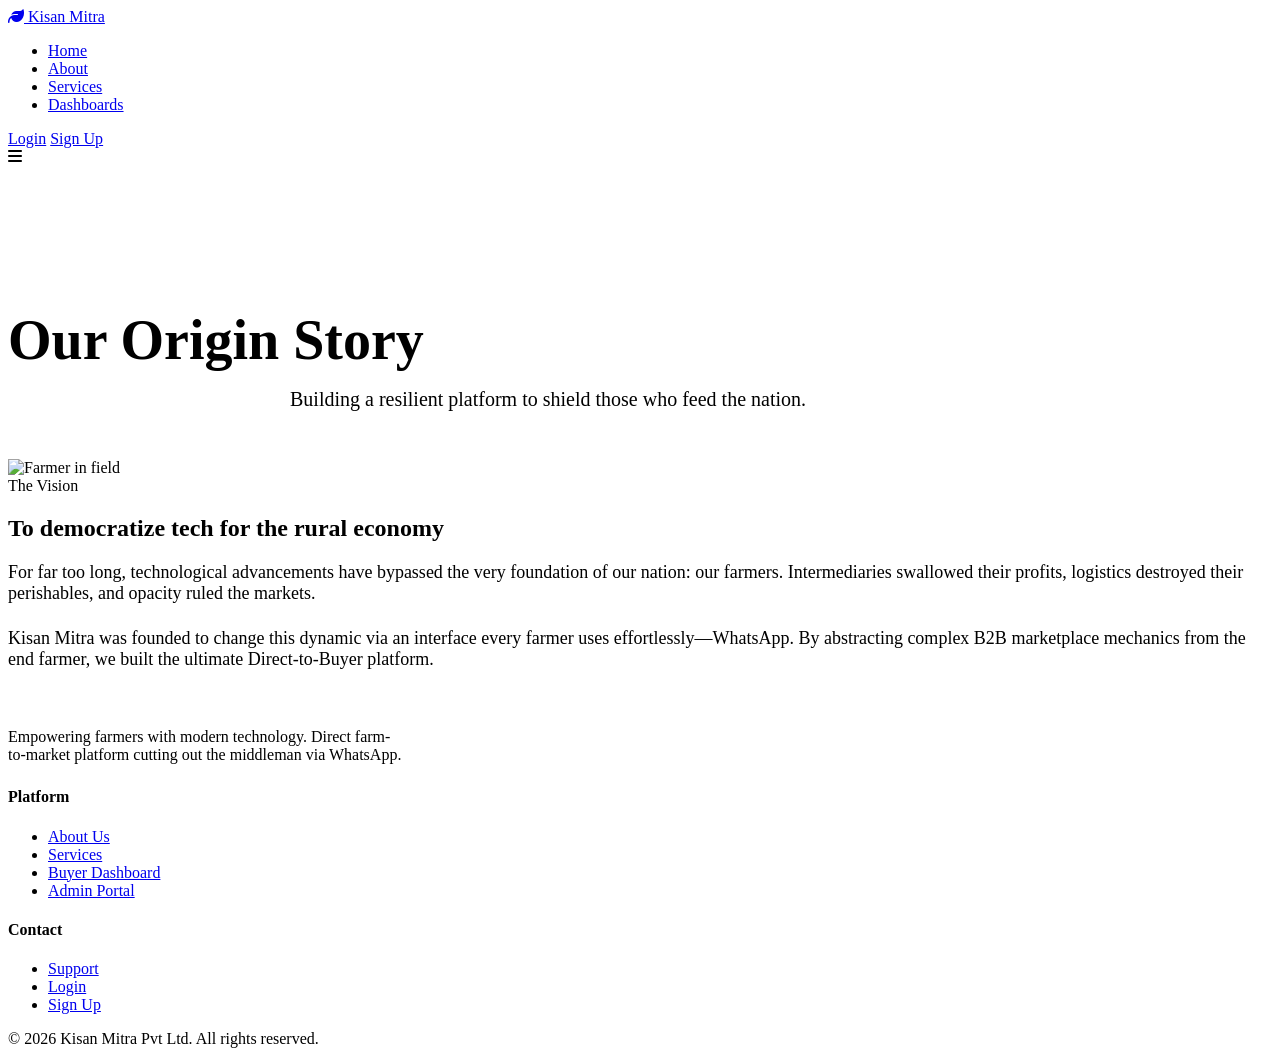
==== about.html @ e93087fe "Add files via upload" ====
<!DOCTYPE html>
<html lang="en">
<head>
    <meta charset="UTF-8">
    <meta name="viewport" content="width=device-width, initial-scale=1.0">
    <title>About Us | Kisan Mitra</title>
    <link href="https://fonts.googleapis.com/css2?family=Inter:wght@300;400;500;600;700;800&display=swap" rel="stylesheet">
    <link rel="stylesheet" href="https://cdnjs.cloudflare.com/ajax/libs/font-awesome/6.4.0/css/all.min.css">
    <link rel="stylesheet" href="css/style.css">
</head>
<body>
    <!-- Navbar -->
    <nav class="navbar">
        <div class="container">
            <div class="logo">
                <a href="index.html"><i class="fa-solid fa-leaf"></i> Kisan Mitra</a>
            </div>
            <ul class="nav-links">
                <li><a href="index.html">Home</a></li>
                <li><a href="about.html" class="active">About</a></li>
                <li><a href="services.html">Services</a></li>
                <li><a href="buyer-dashboard.html">Dashboards</a></li>
            </ul>
            <div class="nav-actions">
                <a href="login.html" class="btn btn-outline">Login</a>
                <a href="register.html" class="btn btn-primary">Sign Up</a>
            </div>
            <div class="hamburger">
                <i class="fa-solid fa-bars"></i>
            </div>
        </div>
    </nav>

    <!-- Header -->
    <section class="section section-light" style="padding: 6rem 0 3rem;">
        <div class="container text-center fade-up">
            <h1 style="font-size: 3.5rem; margin-bottom: 1rem;">Our Origin Story</h1>
            <p style="font-size: 1.25rem; color: var(--text-muted); max-width: 700px; margin: 0 auto;">Building a resilient platform to shield those who feed the nation.</p>
        </div>
    </section>

    <!-- Story -->
    <section class="section">
        <div class="container">
            <div class="grid-2">
                <div class="fade-up">
                    <img src="https://images.unsplash.com/photo-1595841696677-6489ff3f8cd1?ixlib=rb-4.0.3&auto=format&fit=crop&w=800&q=80" alt="Farmer in field" style="border-radius: var(--radius-lg); box-shadow: var(--shadow-lg);">
                </div>
                <div class="fade-up">
                    <span class="badge badge-primary">The Vision</span>
                    <h2>To democratize tech for the rural economy</h2>
                    <p style="color: var(--text-muted); margin-bottom: 1.5rem; font-size: 1.125rem;">For far too long, technological advancements have bypassed the very foundation of our nation: our farmers. Intermediaries swallowed their profits, logistics destroyed their perishables, and opacity ruled the markets.</p>
                    <p style="color: var(--text-muted); margin-bottom: 1.5rem; font-size: 1.125rem;">Kisan Mitra was founded to change this dynamic via an interface every farmer uses effortlessly—WhatsApp. By abstracting complex B2B marketplace mechanics from the end farmer, we built the ultimate Direct-to-Buyer platform.</p>
                </div>
            </div>
        </div>
    </section>

    <!-- Footer -->
    <footer>
        <div class="container">
            <div class="grid-4 footer-grid">
                <div class="footer-col" style="grid-column: span 2;">
                    <div class="logo" style="margin-bottom: 1rem;"><a href="index.html" style="color: white;"><i class="fa-solid fa-leaf text-primary"></i> Kisan Mitra</a></div>
                    <p style="color: var(--text-light); max-width: 400px; margin-bottom: 1.5rem;">Empowering farmers with modern technology. Direct farm-to-market platform cutting out the middleman via WhatsApp.</p>
                </div>
                <div class="footer-col">
                    <h4 class="footer-title">Platform</h4>
                    <ul>
                        <li><a href="about.html">About Us</a></li>
                        <li><a href="services.html">Services</a></li>
                        <li><a href="buyer-dashboard.html">Buyer Dashboard</a></li>
                        <li><a href="admin-dashboard.html">Admin Portal</a></li>
                    </ul>
                </div>
                <div class="footer-col">
                    <h4 class="footer-title">Contact</h4>
                    <ul>
                        <li><a href="contact.html">Support</a></li>
                        <li><a href="login.html">Login</a></li>
                        <li><a href="register.html">Sign Up</a></li>
                    </ul>
                </div>
            </div>
            <div class="footer-bottom">
                <p>&copy; 2026 Kisan Mitra Pvt Ltd. All rights reserved.</p>
            </div>
        </div>
    </footer>
    <script src="js/script.js"></script>
</body>
</html>
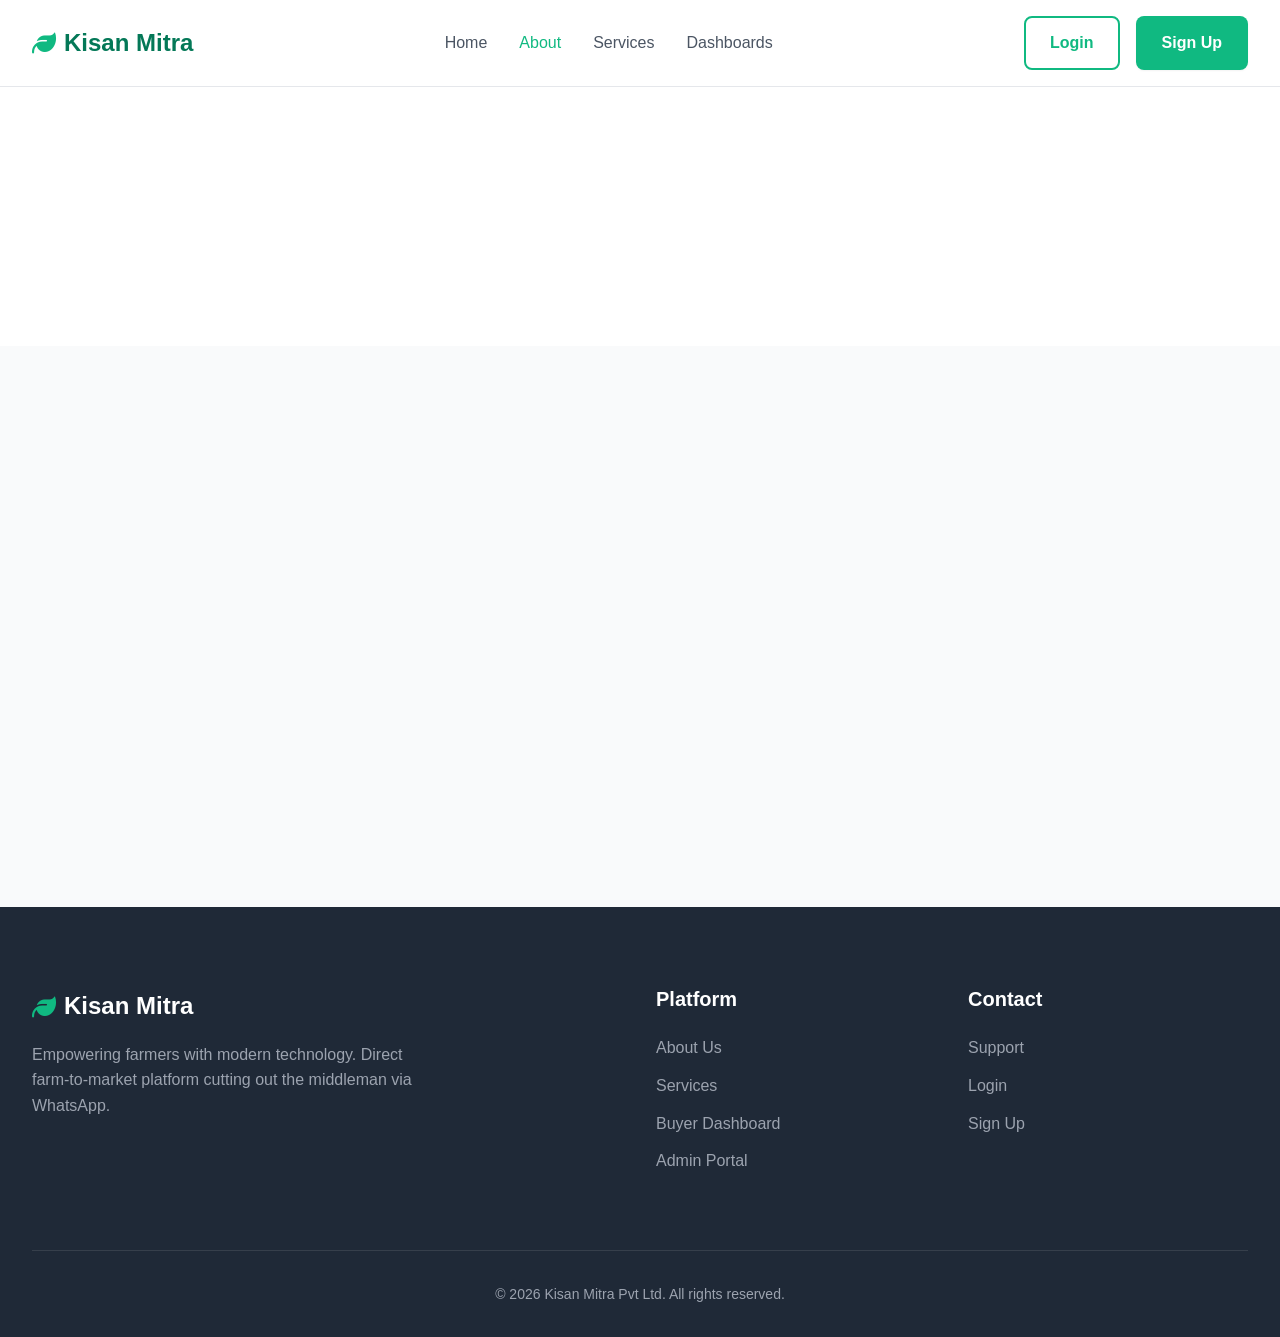
==== commit f2fd8280: "Update about.html" ====
--- a/about.html
+++ b/about.html
@@ -6,7 +6,7 @@
     <title>About Us | Kisan Mitra</title>
     <link href="https://fonts.googleapis.com/css2?family=Inter:wght@300;400;500;600;700;800&display=swap" rel="stylesheet">
     <link rel="stylesheet" href="https://cdnjs.cloudflare.com/ajax/libs/font-awesome/6.4.0/css/all.min.css">
-    <link rel="stylesheet" href="css/style.css">
+    <link rel="stylesheet" href="style.css">
 </head>
 <body>
     <!-- Navbar -->
--- a/style.css
+++ b/style.css
@@ -0,0 +1,182 @@
+@import url('https://fonts.googleapis.com/css2?family=Inter:wght@300;400;500;600;700;800&display=swap');
+
+:root {
+    --primary: #10B981; /* Emerald green - modern SaaS typical */
+    --primary-dark: #047857;
+    --primary-light: #D1FAE5;
+    --secondary: #1F2937; /* Dark grayish blue */
+    --accent: #F59E0B; /* Warning/action orange */
+    --whatsapp: #25D366; /* WhatsApp green */
+    
+    --text-dark: #111827;
+    --text-muted: #4B5563;
+    --text-light: #9CA3AF;
+    
+    --bg-main: #F9FAFB;
+    --bg-white: #FFFFFF;
+    
+    --shadow-sm: 0 1px 2px 0 rgba(0, 0, 0, 0.05);
+    --shadow-md: 0 4px 6px -1px rgba(0, 0, 0, 0.1), 0 2px 4px -1px rgba(0, 0, 0, 0.06);
+    --shadow-lg: 0 10px 15px -3px rgba(0, 0, 0, 0.1), 0 4px 6px -2px rgba(0, 0, 0, 0.05);
+    
+    --radius-md: 0.5rem;
+    --radius-lg: 1rem;
+    --radius-xl: 1.5rem;
+    
+    --transition: all 0.3s cubic-bezier(0.4, 0, 0.2, 1);
+}
+
+* { margin: 0; padding: 0; box-sizing: border-box; }
+body { font-family: 'Inter', sans-serif; color: var(--text-dark); background-color: var(--bg-main); line-height: 1.6; font-size: 16px; overflow-x: hidden; }
+h1, h2, h3, h4, h5, h6 { color: var(--secondary); font-weight: 700; line-height: 1.2; margin-bottom: 1rem; }
+a { text-decoration: none; color: inherit; transition: var(--transition); }
+img { max-width: 100%; height: auto; display: block; }
+ul { list-style: none; }
+
+.container { max-width: 1280px; margin: 0 auto; padding: 0 2rem; }
+.text-center { text-align: center; }
+
+/* Buttons */
+.btn { display: inline-flex; align-items: center; justify-content: center; gap: 0.5rem; padding: 0.75rem 1.5rem; border-radius: var(--radius-md); font-weight: 600; cursor: pointer; transition: var(--transition); border: 2px solid transparent; }
+.btn-primary { background-color: var(--primary); color: var(--bg-white); box-shadow: var(--shadow-sm); }
+.btn-primary:hover { background-color: var(--primary-dark); box-shadow: var(--shadow-md); transform: translateY(-1px); }
+.btn-outline { background-color: transparent; border-color: var(--primary); color: var(--primary); }
+.btn-outline:hover { background-color: var(--primary-light); }
+.btn-whatsapp { background-color: var(--whatsapp); color: var(--bg-white); }
+.btn-whatsapp:hover { background-color: #1DA851; transform: translateY(-1px); box-shadow: var(--shadow-sm); }
+.btn-large { padding: 1rem 2rem; font-size: 1.125rem; }
+
+/* Navigation */
+.navbar { background: rgba(255, 255, 255, 0.95); backdrop-filter: blur(10px); position: sticky; top: 0; z-index: 1000; border-bottom: 1px solid #E5E7EB; padding: 1rem 0; transition: var(--transition); }
+.navbar .container { display: flex; justify-content: space-between; align-items: center; }
+.logo a { font-size: 1.5rem; font-weight: 800; color: var(--primary-dark); display: flex; align-items: center; gap: 0.5rem; }
+.logo i { color: var(--primary); }
+.nav-links { display: flex; gap: 2rem; }
+.nav-links a { font-weight: 500; color: var(--text-muted); }
+.nav-links a:hover, .nav-links a.active { color: var(--primary); }
+.nav-actions { display: flex; gap: 1rem; align-items: center; }
+.hamburger { display: none; font-size: 1.5rem; cursor: pointer; color: var(--secondary); }
+
+/* Layout Elements */
+.section { padding: 6rem 0; }
+.section-light { background-color: var(--bg-white); }
+.section-title { text-align: center; margin-bottom: 4rem; }
+.section-title h2 { font-size: 2.5rem; margin-bottom: 1rem; }
+.section-title p { color: var(--text-muted); font-size: 1.125rem; max-width: 600px; margin: 0 auto; }
+
+/* Grid Utilities */
+.grid-2 { display: grid; grid-template-columns: repeat(2, 1fr); gap: 4rem; align-items: center; }
+.grid-3 { display: grid; grid-template-columns: repeat(3, 1fr); gap: 2.5rem; }
+.grid-4 { display: grid; grid-template-columns: repeat(4, 1fr); gap: 2rem; }
+
+/* Badges & Tags */
+.badge { display: inline-block; padding: 0.25rem 0.75rem; border-radius: 999px; font-size: 0.875rem; font-weight: 600; margin-bottom: 1rem; }
+.badge-primary { background-color: var(--primary-light); color: var(--primary-dark); }
+.badge-secondary { background-color: #FEF3C7; color: #92400E; }
+.badge-WhatsApp { background-color: #DCF8C6; color: #128C7E; }
+
+/* Hero Section */
+.hero { padding: 8rem 0 6rem; background: linear-gradient(180deg, var(--primary-light) 0%, rgba(255,255,255,0) 100%); text-align: center; }
+.hero h1 { font-size: 4rem; font-weight: 800; color: var(--secondary); margin-bottom: 1.5rem; letter-spacing: -0.025em; line-height: 1.1; }
+.hero h1 span { color: var(--primary); }
+.hero p { font-size: 1.25rem; color: var(--text-muted); max-width: 800px; margin: 0 auto 2.5rem; }
+.hero-buttons { display: flex; justify-content: center; gap: 1.5rem; }
+
+/* Specialized Containers */
+.flow-container { background: var(--bg-white); border-radius: var(--radius-lg); padding: 3rem; box-shadow: var(--shadow-lg); border: 1px solid #E5E7EB; }
+.flow-step { display: flex; flex-direction: column; align-items: center; text-align: center; position: relative; }
+.flow-icon { width: 80px; height: 80px; background: var(--primary-light); color: var(--primary-dark); border-radius: 50%; display: flex; align-items: center; justify-content: center; font-size: 2rem; margin-bottom: 1.5rem; font-weight: 800; border: 4px solid var(--bg-white); box-shadow: var(--shadow-sm); z-index: 2; }
+.flow-step-line { position: absolute; top: 40px; left: 50%; width: 100%; height: 2px; background: #E5E7EB; z-index: 1; }
+.flow-step:last-child .flow-step-line { display: none; }
+
+/* WhatsApp Integration Flow */
+.whatsapp-terminal { background: #E5E5E5; border-radius: var(--radius-lg); overflow: hidden; box-shadow: var(--shadow-lg); font-family: -apple-system, BlinkMacSystemFont, "Segoe UI", Roboto, Helvetica, Arial, sans-serif; }
+.whatsapp-header { background: #075E54; padding: 1rem; color: white; display: flex; align-items: center; gap: 1rem; font-weight: 600; }
+.whatsapp-body { background: #E5DDD5; padding: 1.5rem; min-height: 300px; display: flex; flex-direction: column; gap: 1rem; }
+.msg { padding: 0.75rem 1rem; border-radius: 0.5rem; max-width: 80%; font-size: 0.95rem; }
+.msg-in { background: white; align-self: flex-start; border-top-left-radius: 0; }
+.msg-out { background: #DCF8C6; align-self: flex-end; border-top-right-radius: 0; }
+
+/* Cards */
+.card { background: var(--bg-white); border-radius: var(--radius-lg); padding: 2.5rem 2rem; box-shadow: var(--shadow-md); transition: var(--transition); border: 1px solid #F3F4F6; }
+.card:hover { transform: translateY(-5px); box-shadow: var(--shadow-lg); border-color: var(--primary-light); }
+.card-icon { width: 60px; height: 60px; background: var(--primary-light); color: var(--primary-dark); border-radius: 1rem; display: flex; align-items: center; justify-content: center; font-size: 1.5rem; margin-bottom: 1.5rem; }
+
+/* Dashboard UI Layout */
+.dashboard-layout { display: flex; min-height: 100vh; background: var(--bg-main); flex-direction: row; }
+.sidebar { width: 280px; background: var(--bg-white); border-right: 1px solid #E5E7EB; position: fixed; height: 100vh; padding: 2rem 1.5rem; overflow-y: auto; }
+.sidebar-logo { padding-bottom: 2rem; border-bottom: 1px solid #E5E7EB; margin-bottom: 2rem; }
+.sidebar-menu li { margin-bottom: 0.5rem; }
+.sidebar-menu a { display: flex; align-items: center; gap: 1rem; padding: 0.75rem 1rem; border-radius: var(--radius-md); color: var(--text-muted); font-weight: 500; }
+.sidebar-menu a:hover, .sidebar-menu a.active { background: var(--primary-light); color: var(--primary-dark); }
+.main-content { margin-left: 280px; flex: 1; padding: 2rem 3rem; }
+.dashboard-header { display: flex; justify-content: space-between; align-items: center; margin-bottom: 2rem; background: var(--bg-white); padding: 1.5rem 2rem; border-radius: var(--radius-lg); box-shadow: var(--shadow-sm); }
+.stat-cards { display: grid; grid-template-columns: repeat(4, 1fr); gap: 1.5rem; margin-bottom: 2rem; }
+.stat-card { background: var(--bg-white); padding: 1.5rem; border-radius: var(--radius-lg); box-shadow: var(--shadow-sm); border: 1px solid #F3F4F6; }
+.stat-title { color: var(--text-muted); font-size: 0.875rem; margin-bottom: 0.5rem; font-weight: 600; text-transform: uppercase; letter-spacing: 0.05em; }
+.stat-value { font-size: 2rem; font-weight: 700; color: var(--secondary); margin-bottom: 0.5rem; }
+.stat-change { font-size: 0.875rem; color: var(--primary); display: flex; align-items: center; gap: 0.25rem; font-weight: 500; }
+
+.table-container { background: var(--bg-white); border-radius: var(--radius-lg); box-shadow: var(--shadow-sm); overflow: hidden; border: 1px solid #E5E7EB; margin-bottom: 2rem; }
+.table-header { padding: 1.5rem; border-bottom: 1px solid #E5E7EB; display: flex; justify-content: space-between; align-items: center; }
+table { width: 100%; border-collapse: collapse; }
+th, td { padding: 1.25rem 1.5rem; text-align: left; border-bottom: 1px solid #E5E7EB; }
+th { background: #F9FAFB; font-weight: 600; color: var(--text-muted); text-transform: uppercase; font-size: 0.75rem; letter-spacing: 0.05em; }
+tr:hover td { background: #F9FAFB; }
+.status-pill { padding: 0.25rem 0.75rem; border-radius: 999px; font-size: 0.875rem; font-weight: 500; }
+.status-success { background: #D1FAE5; color: #065F46; }
+.status-pending { background: #FEF3C7; color: #92400E; }
+
+/* Filter Bar */
+.filter-bar { display: flex; gap: 1rem; padding: 1rem 1.5rem; background: var(--bg-white); border-bottom: 1px solid #E5E7EB; }
+.filter-input { padding: 0.5rem 1rem; border: 1px solid #D1D5DB; border-radius: var(--radius-md); font-family: inherit; }
+
+/* Footer */
+footer { background: var(--secondary); color: white; padding: 5rem 0 2rem; }
+.footer-grid { margin-bottom: 4rem; }
+.footer-title { color: white; font-weight: 700; margin-bottom: 1.5rem; font-size: 1.25rem; }
+.footer-col ul li { margin-bottom: 0.75rem; }
+.footer-col ul li a { color: var(--text-light); }
+.footer-col ul li a:hover { color: white; }
+.footer-bottom { border-top: 1px solid rgba(255,255,255,0.1); padding-top: 2rem; text-align: center; color: var(--text-light); font-size: 0.875rem; }
+
+/* Forms */
+.form-container { background: var(--bg-white); padding: 3rem; border-radius: var(--radius-lg); box-shadow: var(--shadow-lg); width: 100%; max-width: 480px; margin: 0 auto; border: 1px solid #F3F4F6; }
+.form-group { margin-bottom: 1.5rem; }
+.form-group label { display: block; margin-bottom: 0.5rem; font-weight: 500; color: var(--secondary); }
+.form-group input, .form-group textarea { width: 100%; padding: 0.875rem; border: 1px solid #D1D5DB; border-radius: var(--radius-md); font-family: inherit; transition: var(--transition); background: #F9FAFB; }
+.form-group input:focus, .form-group textarea:focus { outline: none; border-color: var(--primary); box-shadow: 0 0 0 3px var(--primary-light); background: white; }
+
+/* Notice Box */
+.notice-box { background: var(--primary-light); border-left: 4px solid var(--primary); padding: 1rem 1.5rem; border-radius: 0 var(--radius-md) var(--radius-md) 0; margin: 2rem 0; font-weight: 500; color: var(--primary-dark); }
+
+/* Animations */
+.fade-up { opacity: 0; transform: translateY(30px); transition: opacity 0.8s cubic-bezier(0.4, 0, 0.2, 1), transform 0.8s cubic-bezier(0.4, 0, 0.2, 1); }
+.fade-up.visible { opacity: 1; transform: translateY(0); }
+
+/* Mobile Menu Class */
+.nav-active { display: flex !important; flex-direction: column; position: absolute; top: 100%; left: 0; width: 100%; background: var(--bg-white); padding: 2rem; box-shadow: var(--shadow-md); border-top: 1px solid #E5E7EB; }
+
+/* Responsiveness */
+@media (max-width: 1024px) {
+    .grid-4 { grid-template-columns: repeat(2, 1fr); }
+    .grid-3 { grid-template-columns: repeat(2, 1fr); }
+    .hero h1 { font-size: 3rem; }
+    .stat-cards { grid-template-columns: repeat(2, 1fr); }
+}
+
+@media (max-width: 768px) {
+    .grid-2, .grid-3, .grid-4 { grid-template-columns: 1fr; }
+    .navbar .nav-links, .navbar .nav-actions { display: none; }
+    .hamburger { display: block; }
+    .hero { padding: 6rem 0 4rem; }
+    .hero h1 { font-size: 2.5rem; }
+    .flow-step-line { display: none; }
+    .flow-step { margin-bottom: 2rem; }
+    
+    /* Dashboard logic */
+    .dashboard-layout { flex-direction: column; }
+    .sidebar { width: 100%; height: auto; position: relative; border-right: none; border-bottom: 1px solid #E5E7EB; padding: 1rem; }
+    .main-content { margin-left: 0; padding: 1rem; }
+    .stat-cards { grid-template-columns: 1fr; }
+}
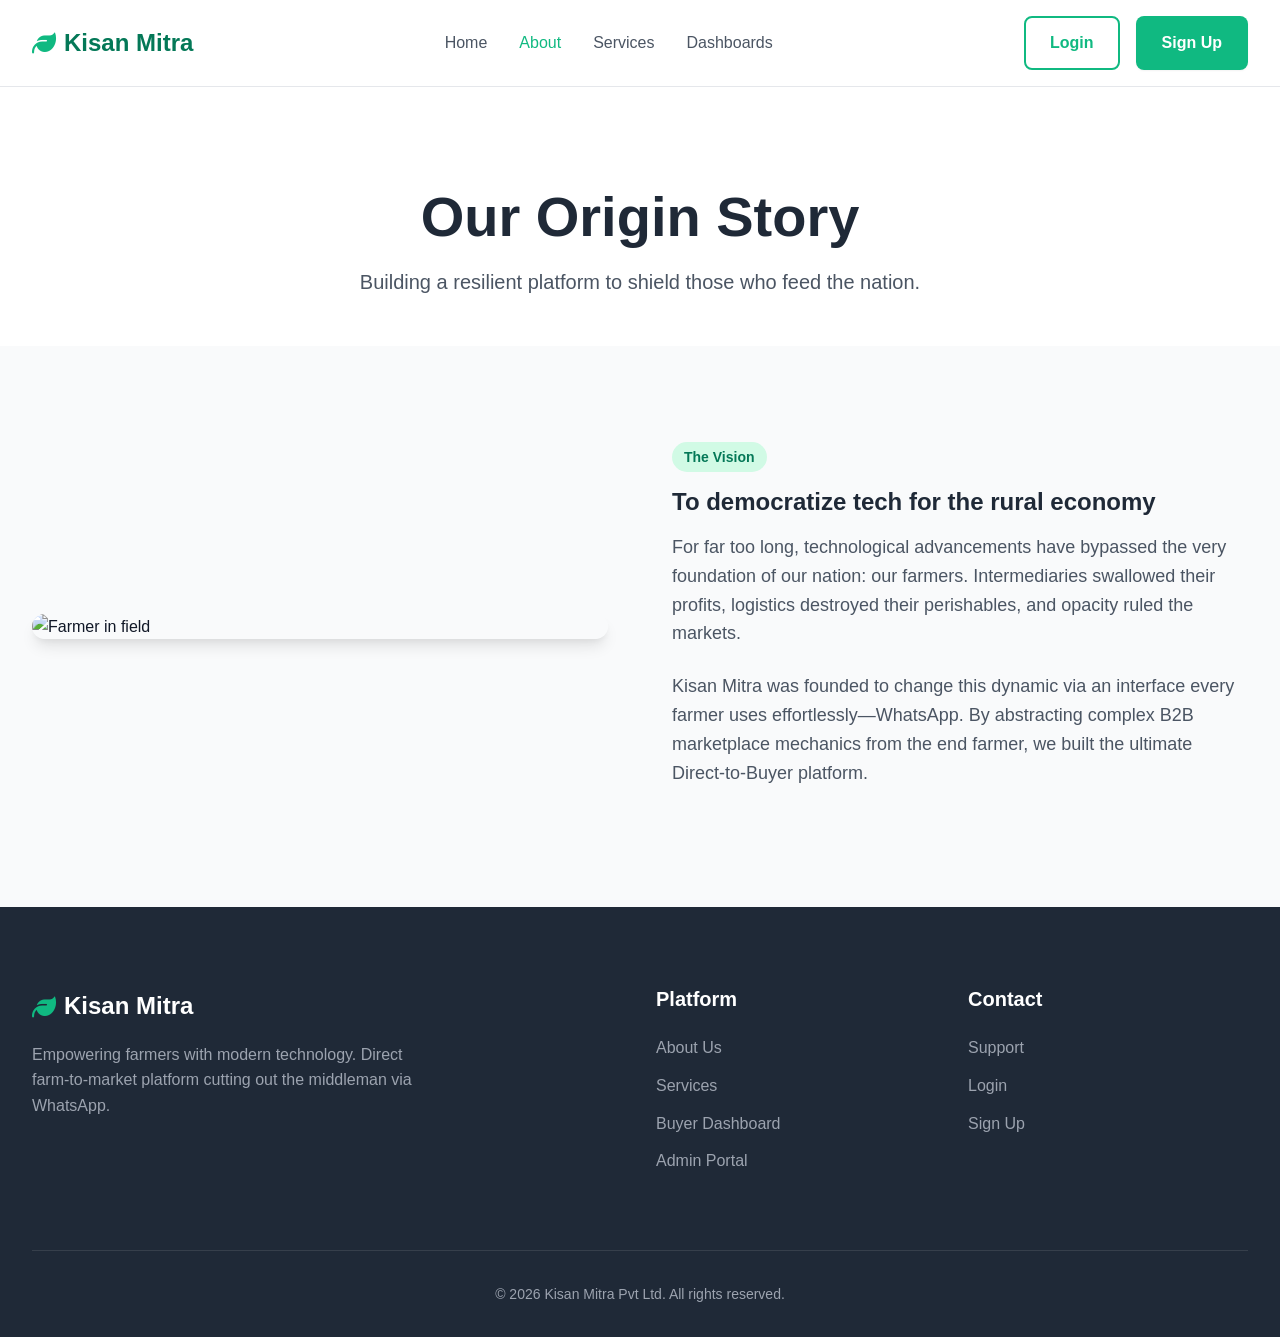
==== commit 2eec159f: "Update about.html" ====
--- a/about.html
+++ b/about.html
@@ -87,6 +87,6 @@
             </div>
         </div>
     </footer>
-    <script src="js/script.js"></script>
+    <script src="script.js"></script>
 </body>
 </html>
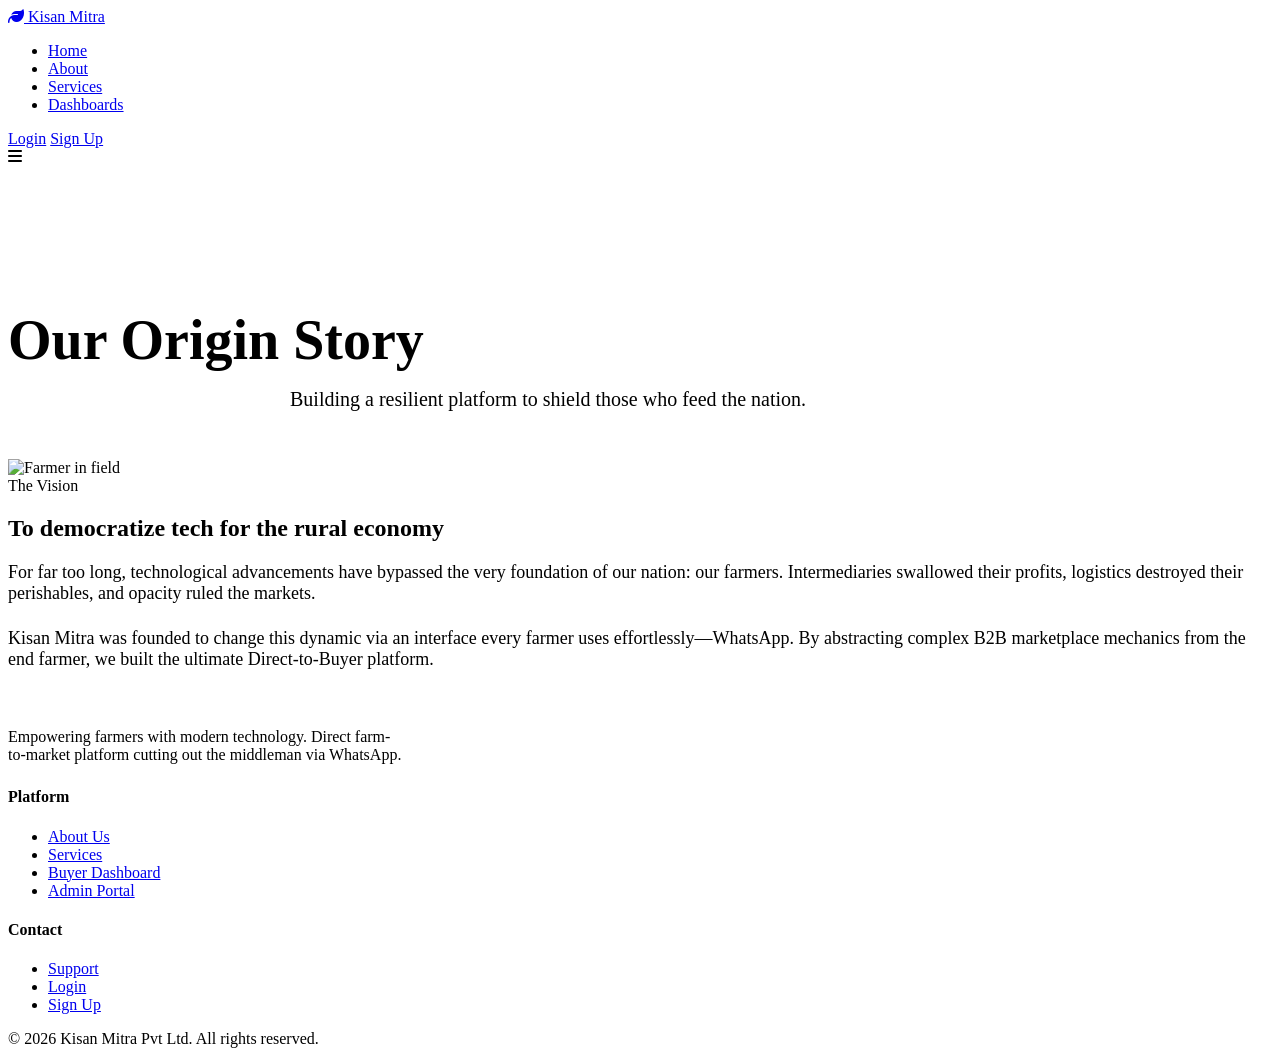
==== commit f2c9e58b: "Update about.html" ====
--- a/about.html
+++ b/about.html
@@ -6,7 +6,7 @@
     <title>About Us | Kisan Mitra</title>
     <link href="https://fonts.googleapis.com/css2?family=Inter:wght@300;400;500;600;700;800&display=swap" rel="stylesheet">
     <link rel="stylesheet" href="https://cdnjs.cloudflare.com/ajax/libs/font-awesome/6.4.0/css/all.min.css">
-    <link rel="stylesheet" href="style.css">
+    <link rel="stylesheet" href="css/style.css">
 </head>
 <body>
     <!-- Navbar -->
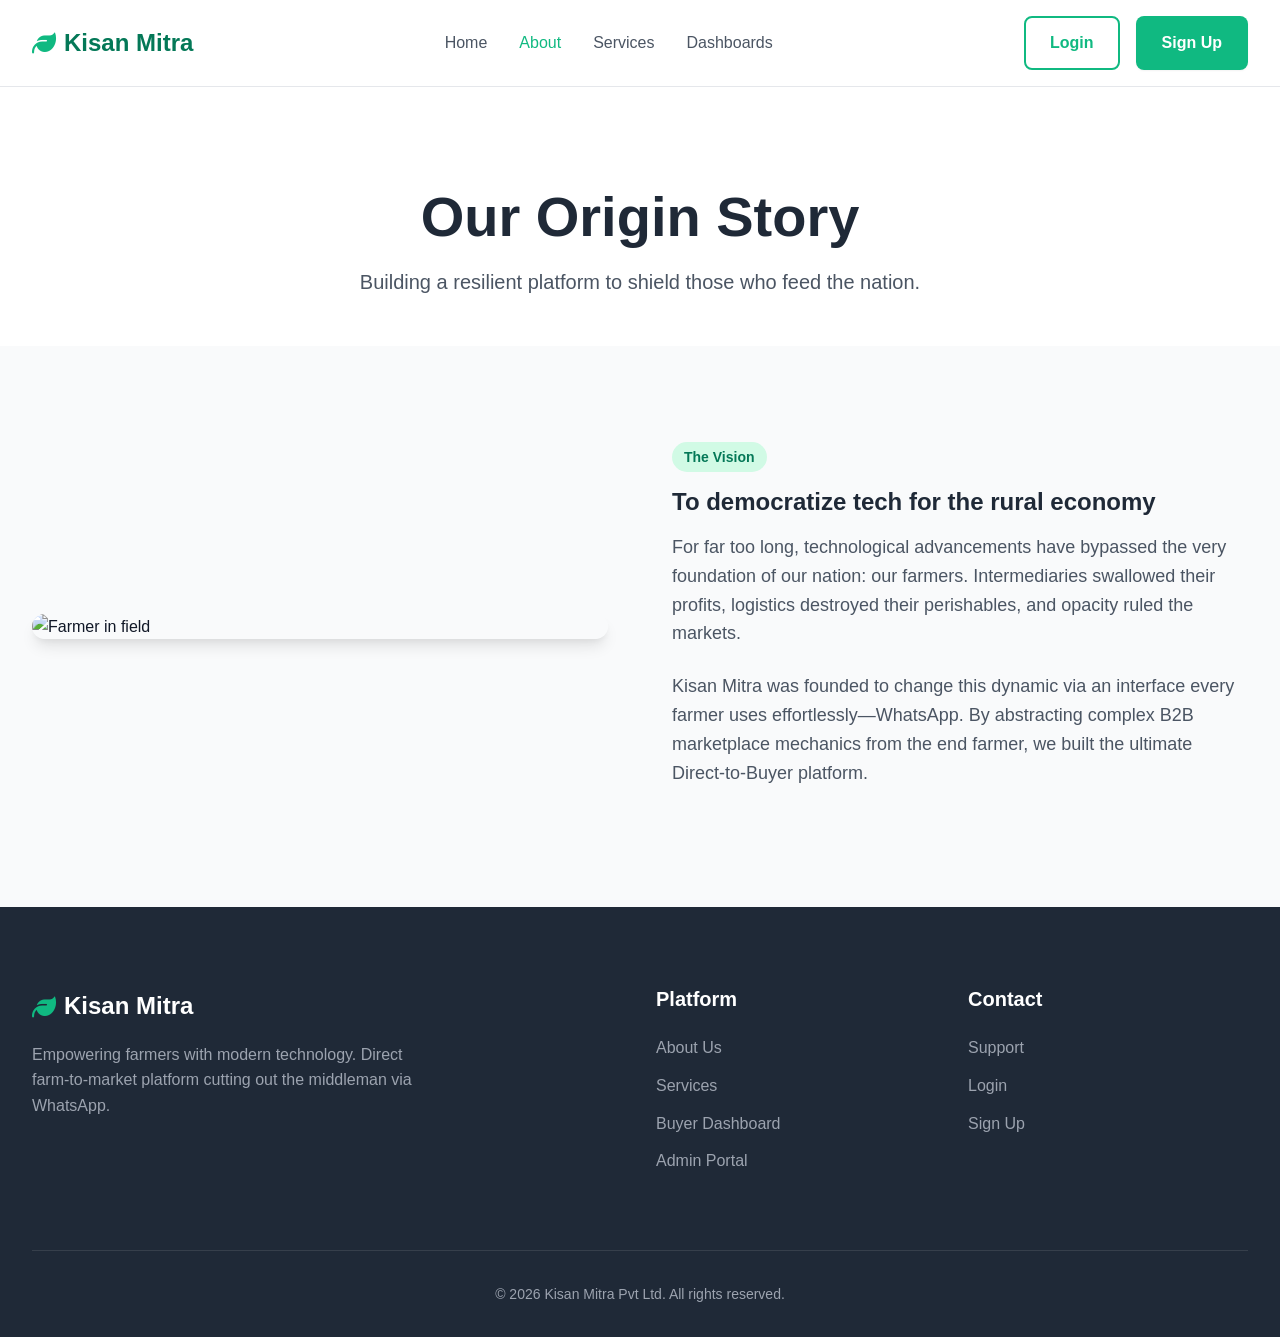
==== commit 5247a57a: "Update about.html" ====
--- a/about.html
+++ b/about.html
@@ -6,7 +6,7 @@
     <title>About Us | Kisan Mitra</title>
     <link href="https://fonts.googleapis.com/css2?family=Inter:wght@300;400;500;600;700;800&display=swap" rel="stylesheet">
     <link rel="stylesheet" href="https://cdnjs.cloudflare.com/ajax/libs/font-awesome/6.4.0/css/all.min.css">
-    <link rel="stylesheet" href="css/style.css">
+    <link rel="stylesheet" href="style.css">
 </head>
 <body>
     <!-- Navbar -->
--- a/style.css
+++ b/style.css
@@ -0,0 +1,182 @@
+@import url('https://fonts.googleapis.com/css2?family=Inter:wght@300;400;500;600;700;800&display=swap');
+
+:root {
+    --primary: #10B981; /* Emerald green - modern SaaS typical */
+    --primary-dark: #047857;
+    --primary-light: #D1FAE5;
+    --secondary: #1F2937; /* Dark grayish blue */
+    --accent: #F59E0B; /* Warning/action orange */
+    --whatsapp: #25D366; /* WhatsApp green */
+    
+    --text-dark: #111827;
+    --text-muted: #4B5563;
+    --text-light: #9CA3AF;
+    
+    --bg-main: #F9FAFB;
+    --bg-white: #FFFFFF;
+    
+    --shadow-sm: 0 1px 2px 0 rgba(0, 0, 0, 0.05);
+    --shadow-md: 0 4px 6px -1px rgba(0, 0, 0, 0.1), 0 2px 4px -1px rgba(0, 0, 0, 0.06);
+    --shadow-lg: 0 10px 15px -3px rgba(0, 0, 0, 0.1), 0 4px 6px -2px rgba(0, 0, 0, 0.05);
+    
+    --radius-md: 0.5rem;
+    --radius-lg: 1rem;
+    --radius-xl: 1.5rem;
+    
+    --transition: all 0.3s cubic-bezier(0.4, 0, 0.2, 1);
+}
+
+* { margin: 0; padding: 0; box-sizing: border-box; }
+body { font-family: 'Inter', sans-serif; color: var(--text-dark); background-color: var(--bg-main); line-height: 1.6; font-size: 16px; overflow-x: hidden; }
+h1, h2, h3, h4, h5, h6 { color: var(--secondary); font-weight: 700; line-height: 1.2; margin-bottom: 1rem; }
+a { text-decoration: none; color: inherit; transition: var(--transition); }
+img { max-width: 100%; height: auto; display: block; }
+ul { list-style: none; }
+
+.container { max-width: 1280px; margin: 0 auto; padding: 0 2rem; }
+.text-center { text-align: center; }
+
+/* Buttons */
+.btn { display: inline-flex; align-items: center; justify-content: center; gap: 0.5rem; padding: 0.75rem 1.5rem; border-radius: var(--radius-md); font-weight: 600; cursor: pointer; transition: var(--transition); border: 2px solid transparent; }
+.btn-primary { background-color: var(--primary); color: var(--bg-white); box-shadow: var(--shadow-sm); }
+.btn-primary:hover { background-color: var(--primary-dark); box-shadow: var(--shadow-md); transform: translateY(-1px); }
+.btn-outline { background-color: transparent; border-color: var(--primary); color: var(--primary); }
+.btn-outline:hover { background-color: var(--primary-light); }
+.btn-whatsapp { background-color: var(--whatsapp); color: var(--bg-white); }
+.btn-whatsapp:hover { background-color: #1DA851; transform: translateY(-1px); box-shadow: var(--shadow-sm); }
+.btn-large { padding: 1rem 2rem; font-size: 1.125rem; }
+
+/* Navigation */
+.navbar { background: rgba(255, 255, 255, 0.95); backdrop-filter: blur(10px); position: sticky; top: 0; z-index: 1000; border-bottom: 1px solid #E5E7EB; padding: 1rem 0; transition: var(--transition); }
+.navbar .container { display: flex; justify-content: space-between; align-items: center; }
+.logo a { font-size: 1.5rem; font-weight: 800; color: var(--primary-dark); display: flex; align-items: center; gap: 0.5rem; }
+.logo i { color: var(--primary); }
+.nav-links { display: flex; gap: 2rem; }
+.nav-links a { font-weight: 500; color: var(--text-muted); }
+.nav-links a:hover, .nav-links a.active { color: var(--primary); }
+.nav-actions { display: flex; gap: 1rem; align-items: center; }
+.hamburger { display: none; font-size: 1.5rem; cursor: pointer; color: var(--secondary); }
+
+/* Layout Elements */
+.section { padding: 6rem 0; }
+.section-light { background-color: var(--bg-white); }
+.section-title { text-align: center; margin-bottom: 4rem; }
+.section-title h2 { font-size: 2.5rem; margin-bottom: 1rem; }
+.section-title p { color: var(--text-muted); font-size: 1.125rem; max-width: 600px; margin: 0 auto; }
+
+/* Grid Utilities */
+.grid-2 { display: grid; grid-template-columns: repeat(2, 1fr); gap: 4rem; align-items: center; }
+.grid-3 { display: grid; grid-template-columns: repeat(3, 1fr); gap: 2.5rem; }
+.grid-4 { display: grid; grid-template-columns: repeat(4, 1fr); gap: 2rem; }
+
+/* Badges & Tags */
+.badge { display: inline-block; padding: 0.25rem 0.75rem; border-radius: 999px; font-size: 0.875rem; font-weight: 600; margin-bottom: 1rem; }
+.badge-primary { background-color: var(--primary-light); color: var(--primary-dark); }
+.badge-secondary { background-color: #FEF3C7; color: #92400E; }
+.badge-WhatsApp { background-color: #DCF8C6; color: #128C7E; }
+
+/* Hero Section */
+.hero { padding: 8rem 0 6rem; background: linear-gradient(180deg, var(--primary-light) 0%, rgba(255,255,255,0) 100%); text-align: center; }
+.hero h1 { font-size: 4rem; font-weight: 800; color: var(--secondary); margin-bottom: 1.5rem; letter-spacing: -0.025em; line-height: 1.1; }
+.hero h1 span { color: var(--primary); }
+.hero p { font-size: 1.25rem; color: var(--text-muted); max-width: 800px; margin: 0 auto 2.5rem; }
+.hero-buttons { display: flex; justify-content: center; gap: 1.5rem; }
+
+/* Specialized Containers */
+.flow-container { background: var(--bg-white); border-radius: var(--radius-lg); padding: 3rem; box-shadow: var(--shadow-lg); border: 1px solid #E5E7EB; }
+.flow-step { display: flex; flex-direction: column; align-items: center; text-align: center; position: relative; }
+.flow-icon { width: 80px; height: 80px; background: var(--primary-light); color: var(--primary-dark); border-radius: 50%; display: flex; align-items: center; justify-content: center; font-size: 2rem; margin-bottom: 1.5rem; font-weight: 800; border: 4px solid var(--bg-white); box-shadow: var(--shadow-sm); z-index: 2; }
+.flow-step-line { position: absolute; top: 40px; left: 50%; width: 100%; height: 2px; background: #E5E7EB; z-index: 1; }
+.flow-step:last-child .flow-step-line { display: none; }
+
+/* WhatsApp Integration Flow */
+.whatsapp-terminal { background: #E5E5E5; border-radius: var(--radius-lg); overflow: hidden; box-shadow: var(--shadow-lg); font-family: -apple-system, BlinkMacSystemFont, "Segoe UI", Roboto, Helvetica, Arial, sans-serif; }
+.whatsapp-header { background: #075E54; padding: 1rem; color: white; display: flex; align-items: center; gap: 1rem; font-weight: 600; }
+.whatsapp-body { background: #E5DDD5; padding: 1.5rem; min-height: 300px; display: flex; flex-direction: column; gap: 1rem; }
+.msg { padding: 0.75rem 1rem; border-radius: 0.5rem; max-width: 80%; font-size: 0.95rem; }
+.msg-in { background: white; align-self: flex-start; border-top-left-radius: 0; }
+.msg-out { background: #DCF8C6; align-self: flex-end; border-top-right-radius: 0; }
+
+/* Cards */
+.card { background: var(--bg-white); border-radius: var(--radius-lg); padding: 2.5rem 2rem; box-shadow: var(--shadow-md); transition: var(--transition); border: 1px solid #F3F4F6; }
+.card:hover { transform: translateY(-5px); box-shadow: var(--shadow-lg); border-color: var(--primary-light); }
+.card-icon { width: 60px; height: 60px; background: var(--primary-light); color: var(--primary-dark); border-radius: 1rem; display: flex; align-items: center; justify-content: center; font-size: 1.5rem; margin-bottom: 1.5rem; }
+
+/* Dashboard UI Layout */
+.dashboard-layout { display: flex; min-height: 100vh; background: var(--bg-main); flex-direction: row; }
+.sidebar { width: 280px; background: var(--bg-white); border-right: 1px solid #E5E7EB; position: fixed; height: 100vh; padding: 2rem 1.5rem; overflow-y: auto; }
+.sidebar-logo { padding-bottom: 2rem; border-bottom: 1px solid #E5E7EB; margin-bottom: 2rem; }
+.sidebar-menu li { margin-bottom: 0.5rem; }
+.sidebar-menu a { display: flex; align-items: center; gap: 1rem; padding: 0.75rem 1rem; border-radius: var(--radius-md); color: var(--text-muted); font-weight: 500; }
+.sidebar-menu a:hover, .sidebar-menu a.active { background: var(--primary-light); color: var(--primary-dark); }
+.main-content { margin-left: 280px; flex: 1; padding: 2rem 3rem; }
+.dashboard-header { display: flex; justify-content: space-between; align-items: center; margin-bottom: 2rem; background: var(--bg-white); padding: 1.5rem 2rem; border-radius: var(--radius-lg); box-shadow: var(--shadow-sm); }
+.stat-cards { display: grid; grid-template-columns: repeat(4, 1fr); gap: 1.5rem; margin-bottom: 2rem; }
+.stat-card { background: var(--bg-white); padding: 1.5rem; border-radius: var(--radius-lg); box-shadow: var(--shadow-sm); border: 1px solid #F3F4F6; }
+.stat-title { color: var(--text-muted); font-size: 0.875rem; margin-bottom: 0.5rem; font-weight: 600; text-transform: uppercase; letter-spacing: 0.05em; }
+.stat-value { font-size: 2rem; font-weight: 700; color: var(--secondary); margin-bottom: 0.5rem; }
+.stat-change { font-size: 0.875rem; color: var(--primary); display: flex; align-items: center; gap: 0.25rem; font-weight: 500; }
+
+.table-container { background: var(--bg-white); border-radius: var(--radius-lg); box-shadow: var(--shadow-sm); overflow: hidden; border: 1px solid #E5E7EB; margin-bottom: 2rem; }
+.table-header { padding: 1.5rem; border-bottom: 1px solid #E5E7EB; display: flex; justify-content: space-between; align-items: center; }
+table { width: 100%; border-collapse: collapse; }
+th, td { padding: 1.25rem 1.5rem; text-align: left; border-bottom: 1px solid #E5E7EB; }
+th { background: #F9FAFB; font-weight: 600; color: var(--text-muted); text-transform: uppercase; font-size: 0.75rem; letter-spacing: 0.05em; }
+tr:hover td { background: #F9FAFB; }
+.status-pill { padding: 0.25rem 0.75rem; border-radius: 999px; font-size: 0.875rem; font-weight: 500; }
+.status-success { background: #D1FAE5; color: #065F46; }
+.status-pending { background: #FEF3C7; color: #92400E; }
+
+/* Filter Bar */
+.filter-bar { display: flex; gap: 1rem; padding: 1rem 1.5rem; background: var(--bg-white); border-bottom: 1px solid #E5E7EB; }
+.filter-input { padding: 0.5rem 1rem; border: 1px solid #D1D5DB; border-radius: var(--radius-md); font-family: inherit; }
+
+/* Footer */
+footer { background: var(--secondary); color: white; padding: 5rem 0 2rem; }
+.footer-grid { margin-bottom: 4rem; }
+.footer-title { color: white; font-weight: 700; margin-bottom: 1.5rem; font-size: 1.25rem; }
+.footer-col ul li { margin-bottom: 0.75rem; }
+.footer-col ul li a { color: var(--text-light); }
+.footer-col ul li a:hover { color: white; }
+.footer-bottom { border-top: 1px solid rgba(255,255,255,0.1); padding-top: 2rem; text-align: center; color: var(--text-light); font-size: 0.875rem; }
+
+/* Forms */
+.form-container { background: var(--bg-white); padding: 3rem; border-radius: var(--radius-lg); box-shadow: var(--shadow-lg); width: 100%; max-width: 480px; margin: 0 auto; border: 1px solid #F3F4F6; }
+.form-group { margin-bottom: 1.5rem; }
+.form-group label { display: block; margin-bottom: 0.5rem; font-weight: 500; color: var(--secondary); }
+.form-group input, .form-group textarea { width: 100%; padding: 0.875rem; border: 1px solid #D1D5DB; border-radius: var(--radius-md); font-family: inherit; transition: var(--transition); background: #F9FAFB; }
+.form-group input:focus, .form-group textarea:focus { outline: none; border-color: var(--primary); box-shadow: 0 0 0 3px var(--primary-light); background: white; }
+
+/* Notice Box */
+.notice-box { background: var(--primary-light); border-left: 4px solid var(--primary); padding: 1rem 1.5rem; border-radius: 0 var(--radius-md) var(--radius-md) 0; margin: 2rem 0; font-weight: 500; color: var(--primary-dark); }
+
+/* Animations */
+.fade-up { opacity: 0; transform: translateY(30px); transition: opacity 0.8s cubic-bezier(0.4, 0, 0.2, 1), transform 0.8s cubic-bezier(0.4, 0, 0.2, 1); }
+.fade-up.visible { opacity: 1; transform: translateY(0); }
+
+/* Mobile Menu Class */
+.nav-active { display: flex !important; flex-direction: column; position: absolute; top: 100%; left: 0; width: 100%; background: var(--bg-white); padding: 2rem; box-shadow: var(--shadow-md); border-top: 1px solid #E5E7EB; }
+
+/* Responsiveness */
+@media (max-width: 1024px) {
+    .grid-4 { grid-template-columns: repeat(2, 1fr); }
+    .grid-3 { grid-template-columns: repeat(2, 1fr); }
+    .hero h1 { font-size: 3rem; }
+    .stat-cards { grid-template-columns: repeat(2, 1fr); }
+}
+
+@media (max-width: 768px) {
+    .grid-2, .grid-3, .grid-4 { grid-template-columns: 1fr; }
+    .navbar .nav-links, .navbar .nav-actions { display: none; }
+    .hamburger { display: block; }
+    .hero { padding: 6rem 0 4rem; }
+    .hero h1 { font-size: 2.5rem; }
+    .flow-step-line { display: none; }
+    .flow-step { margin-bottom: 2rem; }
+    
+    /* Dashboard logic */
+    .dashboard-layout { flex-direction: column; }
+    .sidebar { width: 100%; height: auto; position: relative; border-right: none; border-bottom: 1px solid #E5E7EB; padding: 1rem; }
+    .main-content { margin-left: 0; padding: 1rem; }
+    .stat-cards { grid-template-columns: 1fr; }
+}
